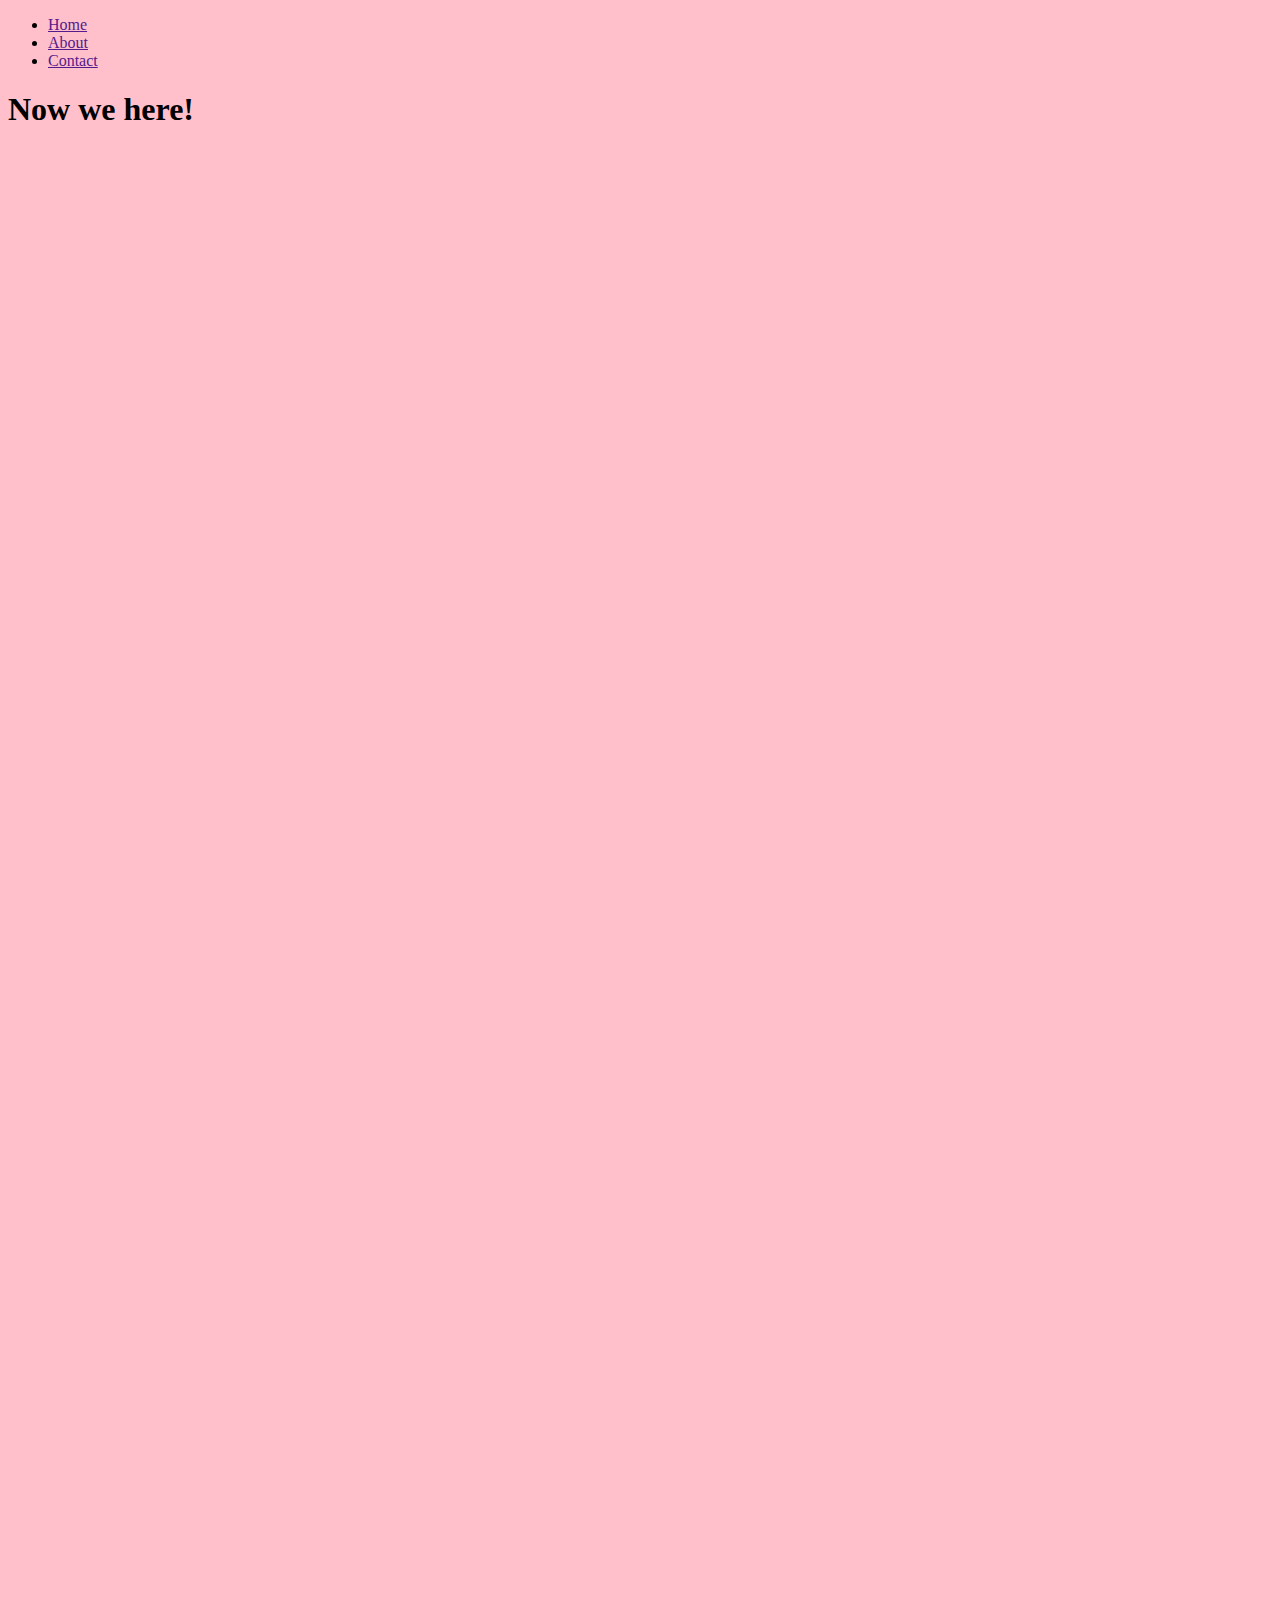
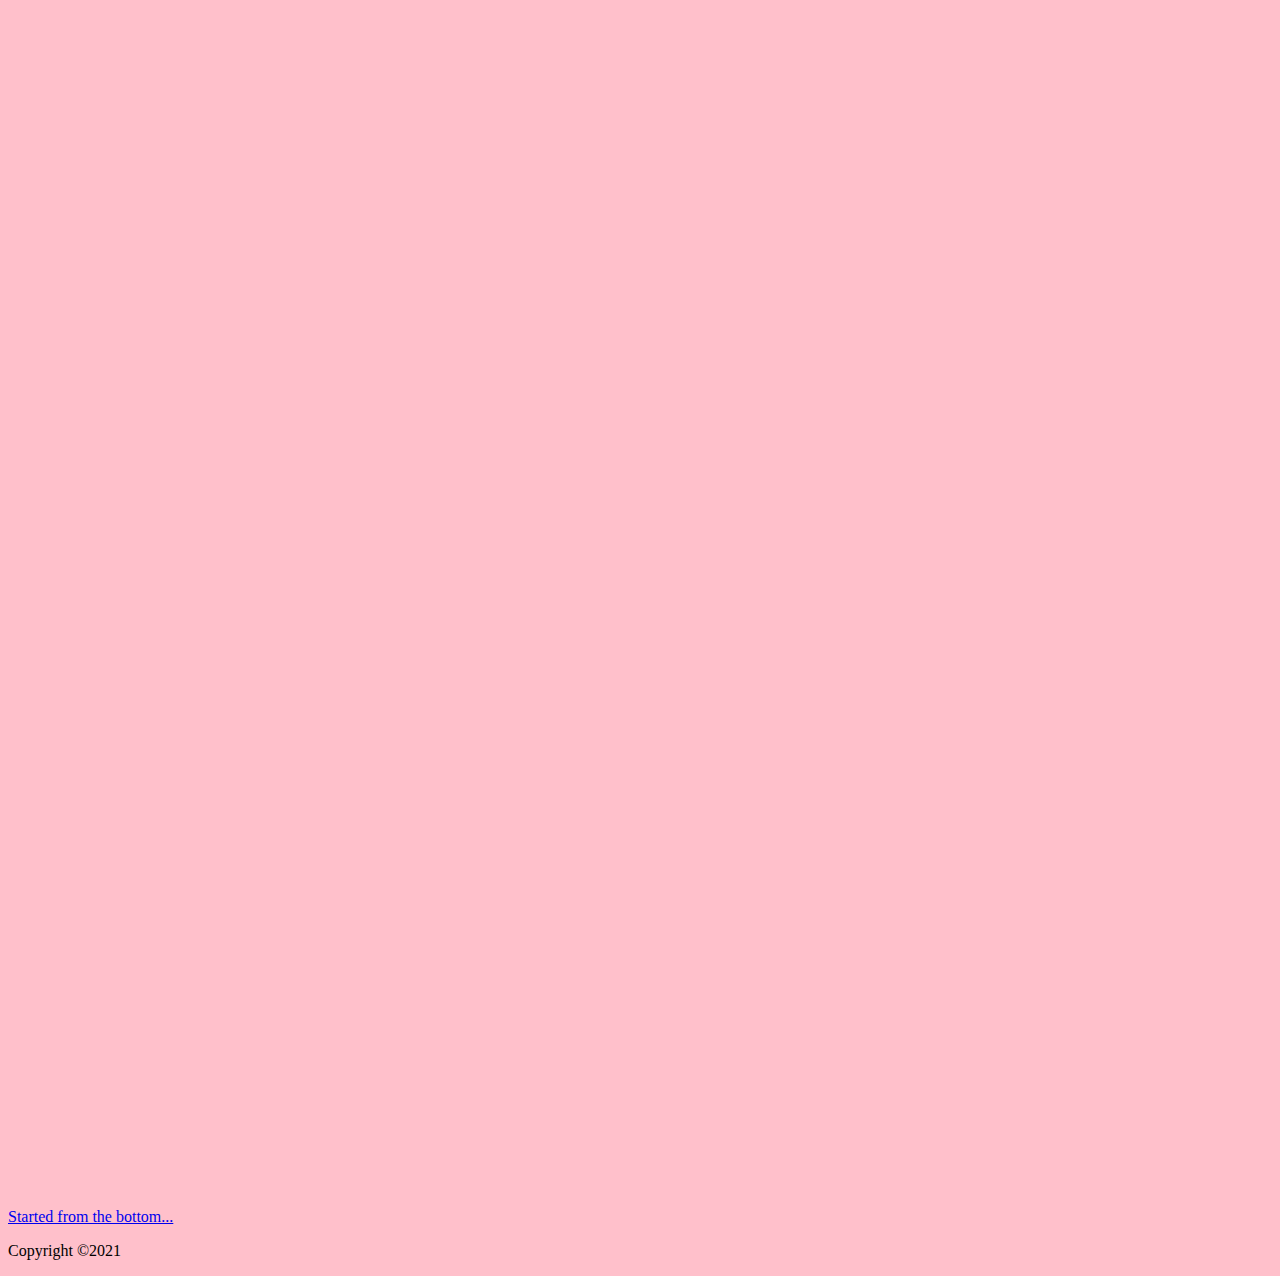
==== index.html @ 53c30052 "adding footer and better indentation" ====
<!DOCTYPE html>
<html>

<head>
    <meta charset="utf-8">
    <meta name="viewport" content="width=device-width, initial-scale=1">
    <title>Nochu</title>
    <link rel="stylesheet" href="style.css">
</head>

<body>
    <main>
        <header>
            <nav>
                <ul>
                    <li> <a href="">Home</a></li>
                    <li><a href="">About</a></li>
                    <li><a href="">Contact</a></li>
                </ul>
            </nav>
        </header>
        <h1 id="top">
            Now we here!
            <br>
            <br>
            <br>
            <br>
            <br>
            <br>
            <br>
            <br>
            <br>
            <br>
            <br>
            <br>
            <br>
            <br>
            <br>
            <br>
            <br>
            <br>
            <br>
            <br>
            <br>
            <br>
            <br>
            <br>
            <br>
            <br>
            <br>
            <br>
            <br>
            <br>
            <br>
            <br>
            <br>
            <br>
            <br>
            <br>
            <br>
            <br>
            <br>
            <br>
            <br>
            <br>
            <br>
            <br>
            <br>
            <br>
            <br>
            <br>
            <br>
        </h1>
        <a href="#top">
            <br>
            <br>
            <br>
            <br>
            <br>
            <br>
            <br>
            <br>
            <br>
            <br>
            <br>
            <br>
            <br>
            <br>
            <br>
            <br>
            <br>
            <br>
            <br>
            <br>
            <br>
            <br>
            <br>
            <br>
            <br>
            <br>
            <br>
            <br>
            <br>
            <br>
            <br>
            <br>
            <br>
            <br>
            <br>
            <br>
            <br>
            <br>
            <br>
            <br>
            <br>
            <br>
            <br>
            <br>
            <br>
            <br>
            <br>
            <br>
            <br>
            Started from the bottom...
        </a>
    </main>
    <footer>
        <p>Copyright &copy;2021</p>
    </footer>
</body>
</html>
---- style.css ----
body
{
background-color: pink;
}

.try
{
color:blue;
}
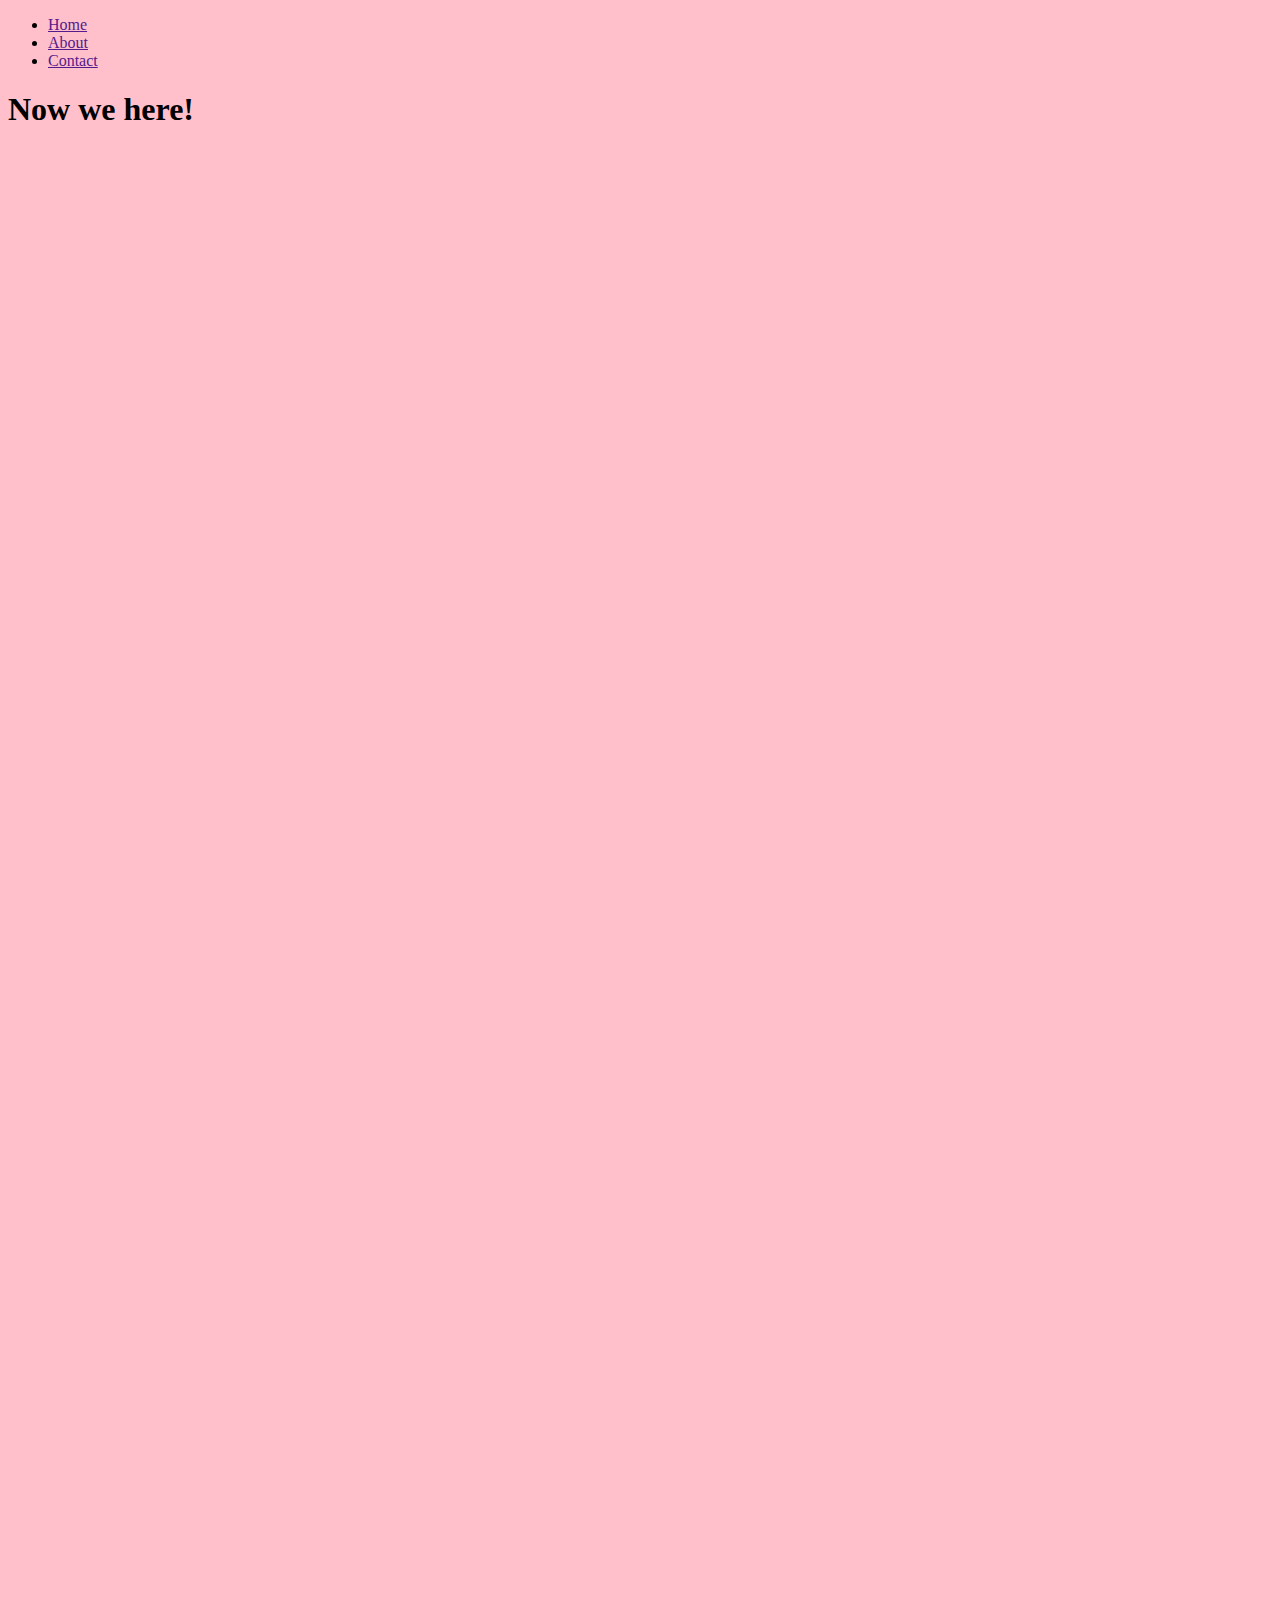
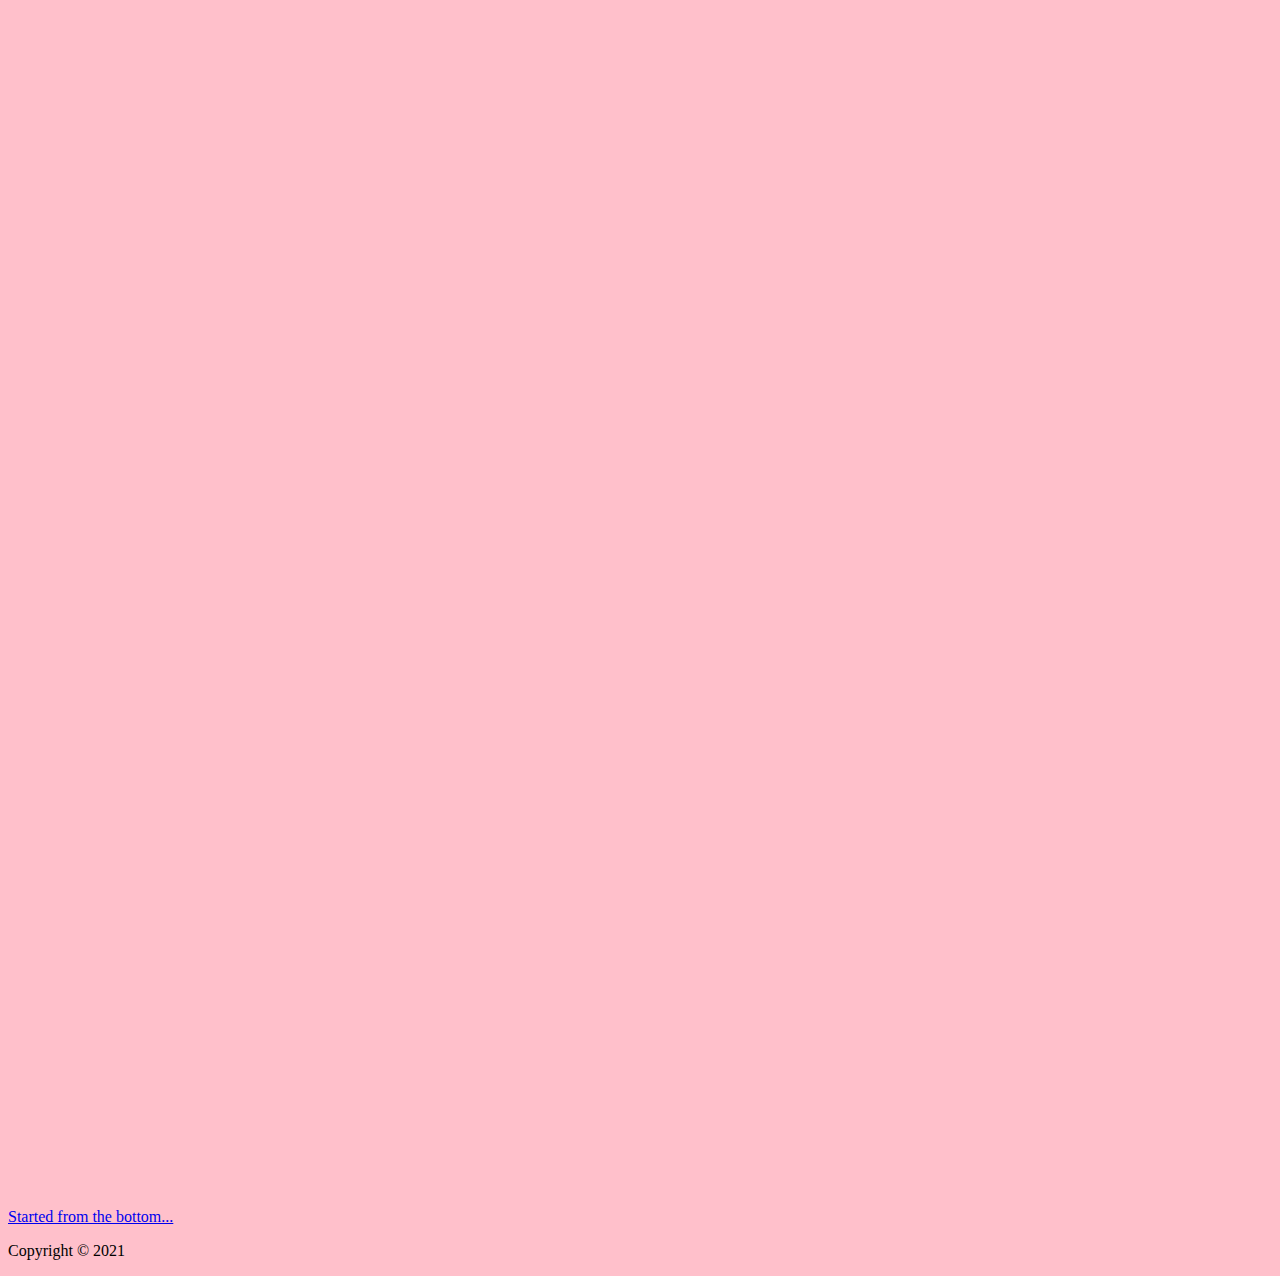
==== commit 308fc8b3: "fixing the footer of the website" ====
--- a/index.html
+++ b/index.html
@@ -125,7 +125,7 @@
         </a>
     </main>
     <footer>
-        <p>Copyright &copy;2021</p>
+        <p>Copyright &copy; 2021</p>
     </footer>
 </body>
 </html>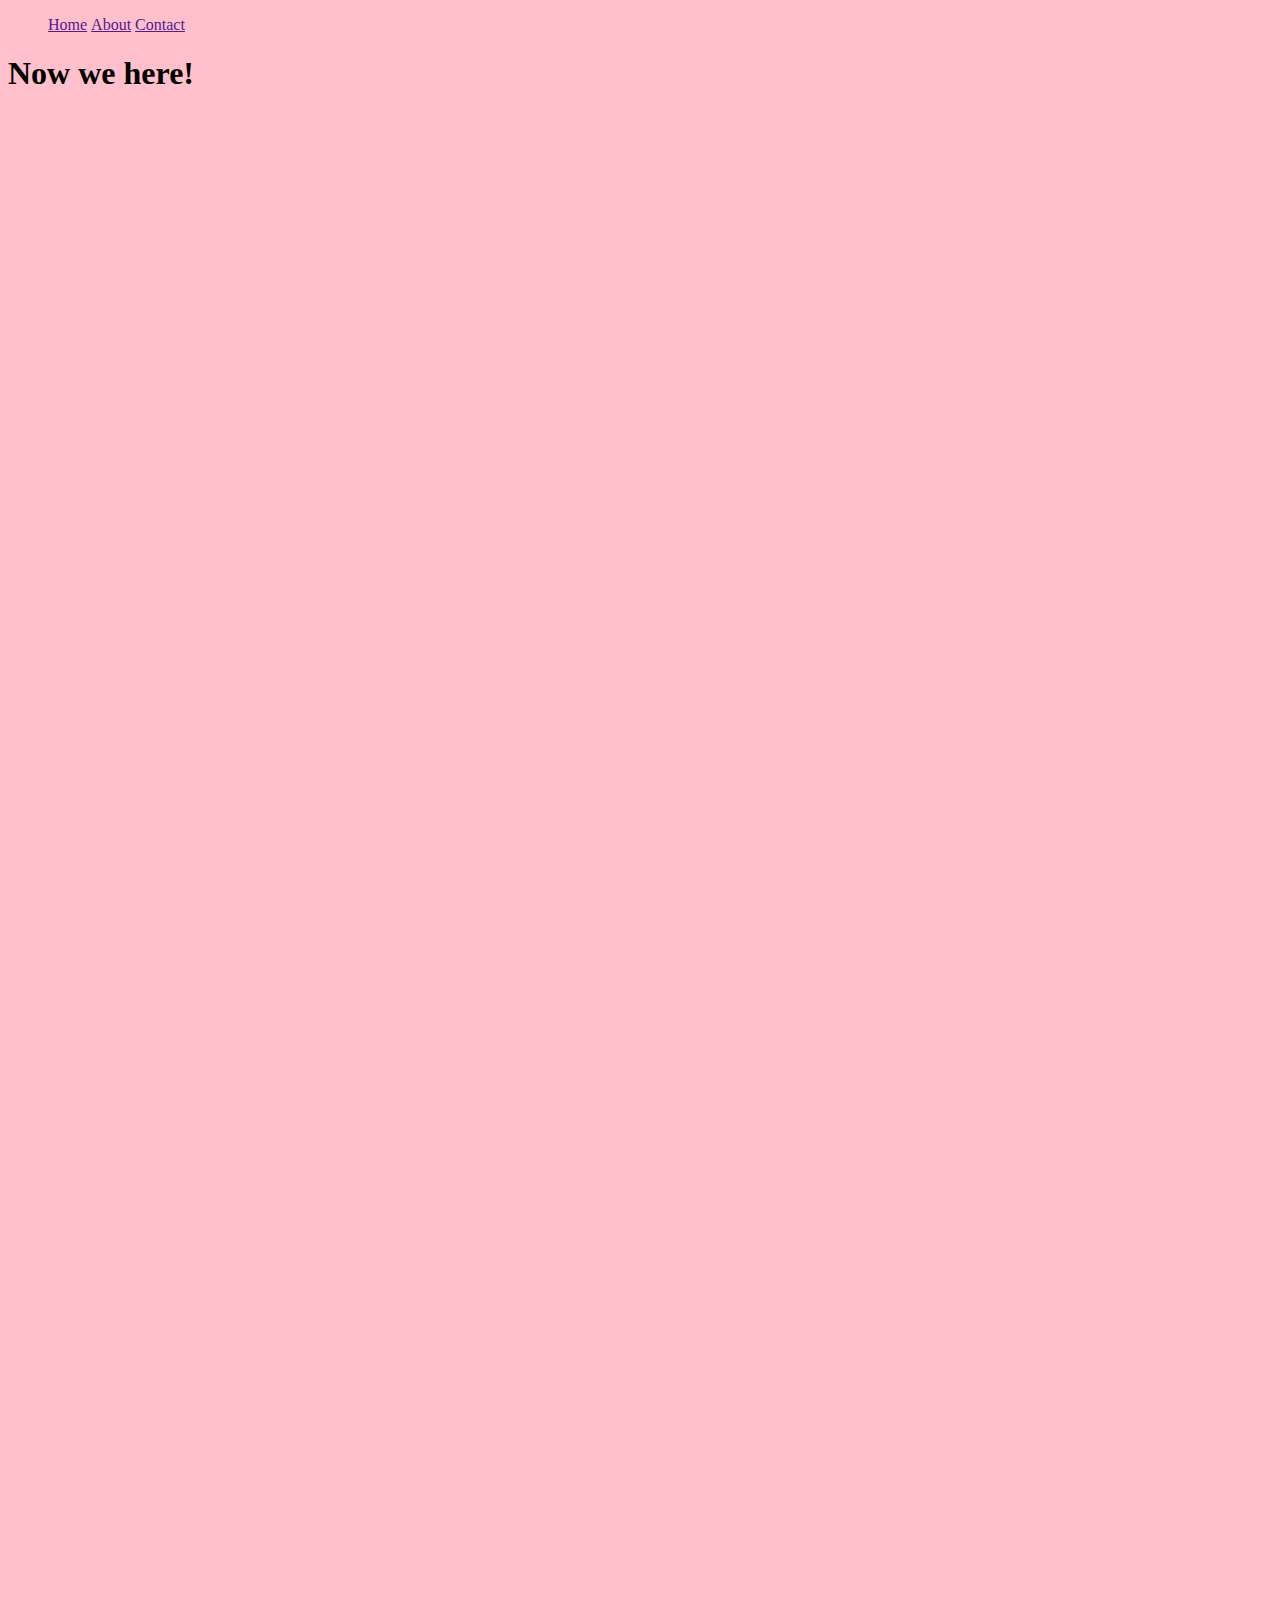
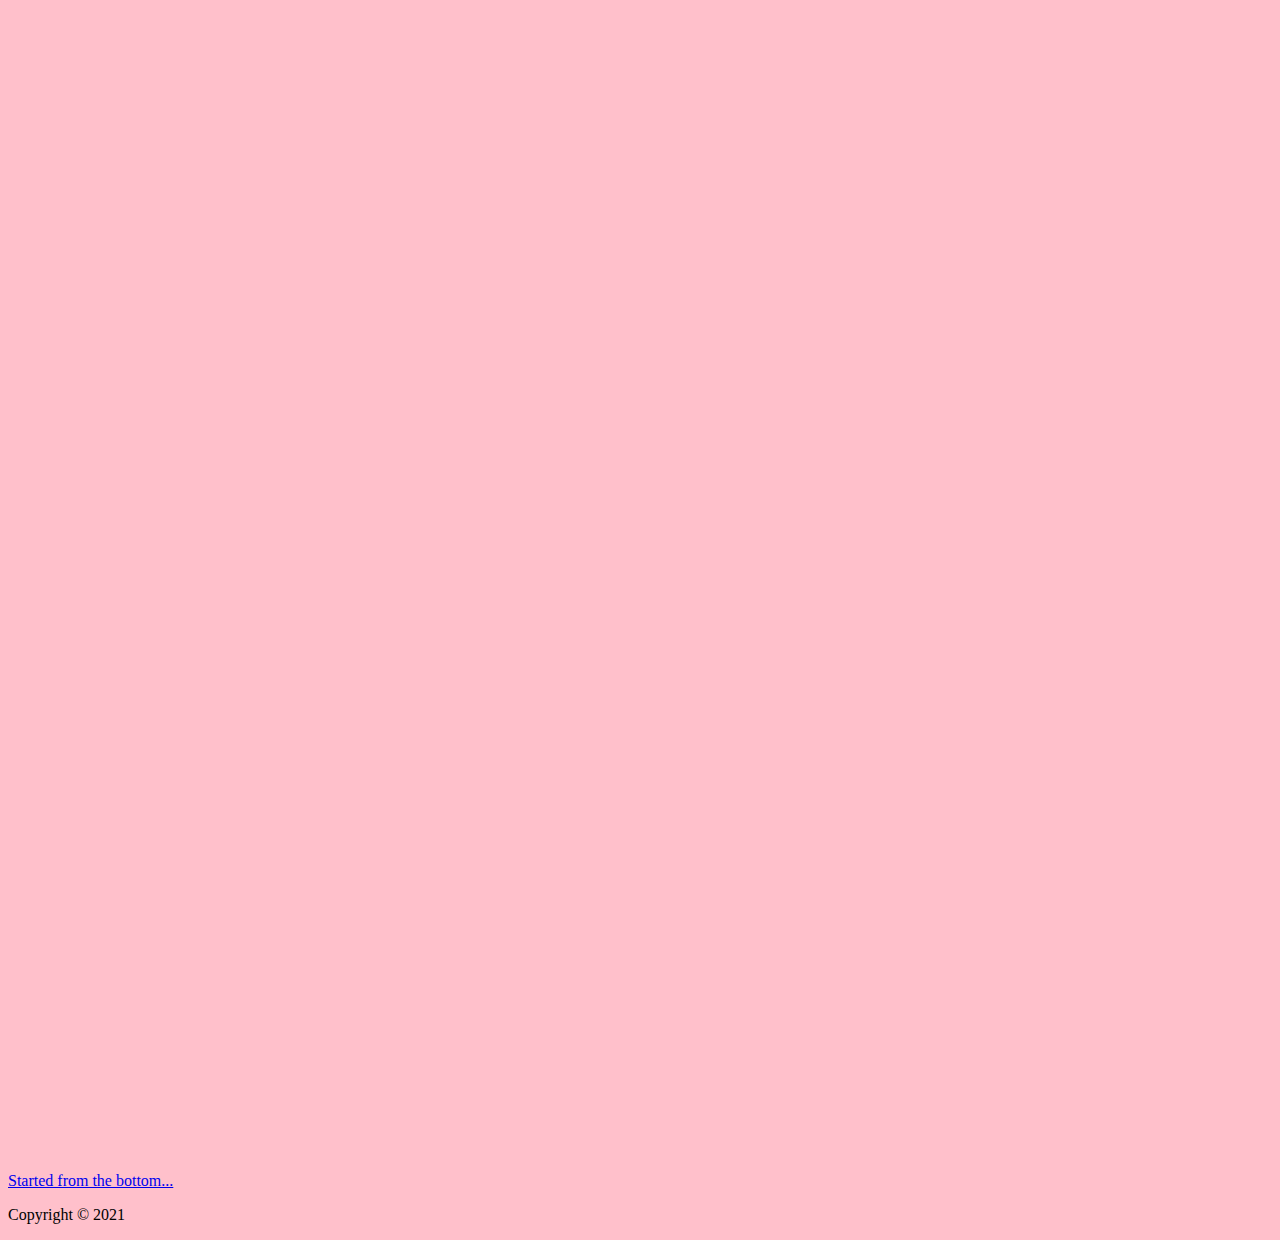
==== commit c1c922e2: "testing new styling css for header" ====
--- a/index.html
+++ b/index.html
@@ -13,7 +13,7 @@
         <header>
             <nav>
                 <ul>
-                    <li> <a href="">Home</a></li>
+                    <li><a href="">Home</a></li>
                     <li><a href="">About</a></li>
                     <li><a href="">Contact</a></li>
                 </ul>
--- a/style.css
+++ b/style.css
@@ -6,4 +6,21 @@
 .try
 {
 color:blue;
+}
+
+/* Header stylization */
+
+nav ul
+{
+    list-style: none;
+}
+
+nav li
+{
+    display: inline-block;
+}
+
+nav a:hover, nav a:focus
+{
+    color: grey;
 }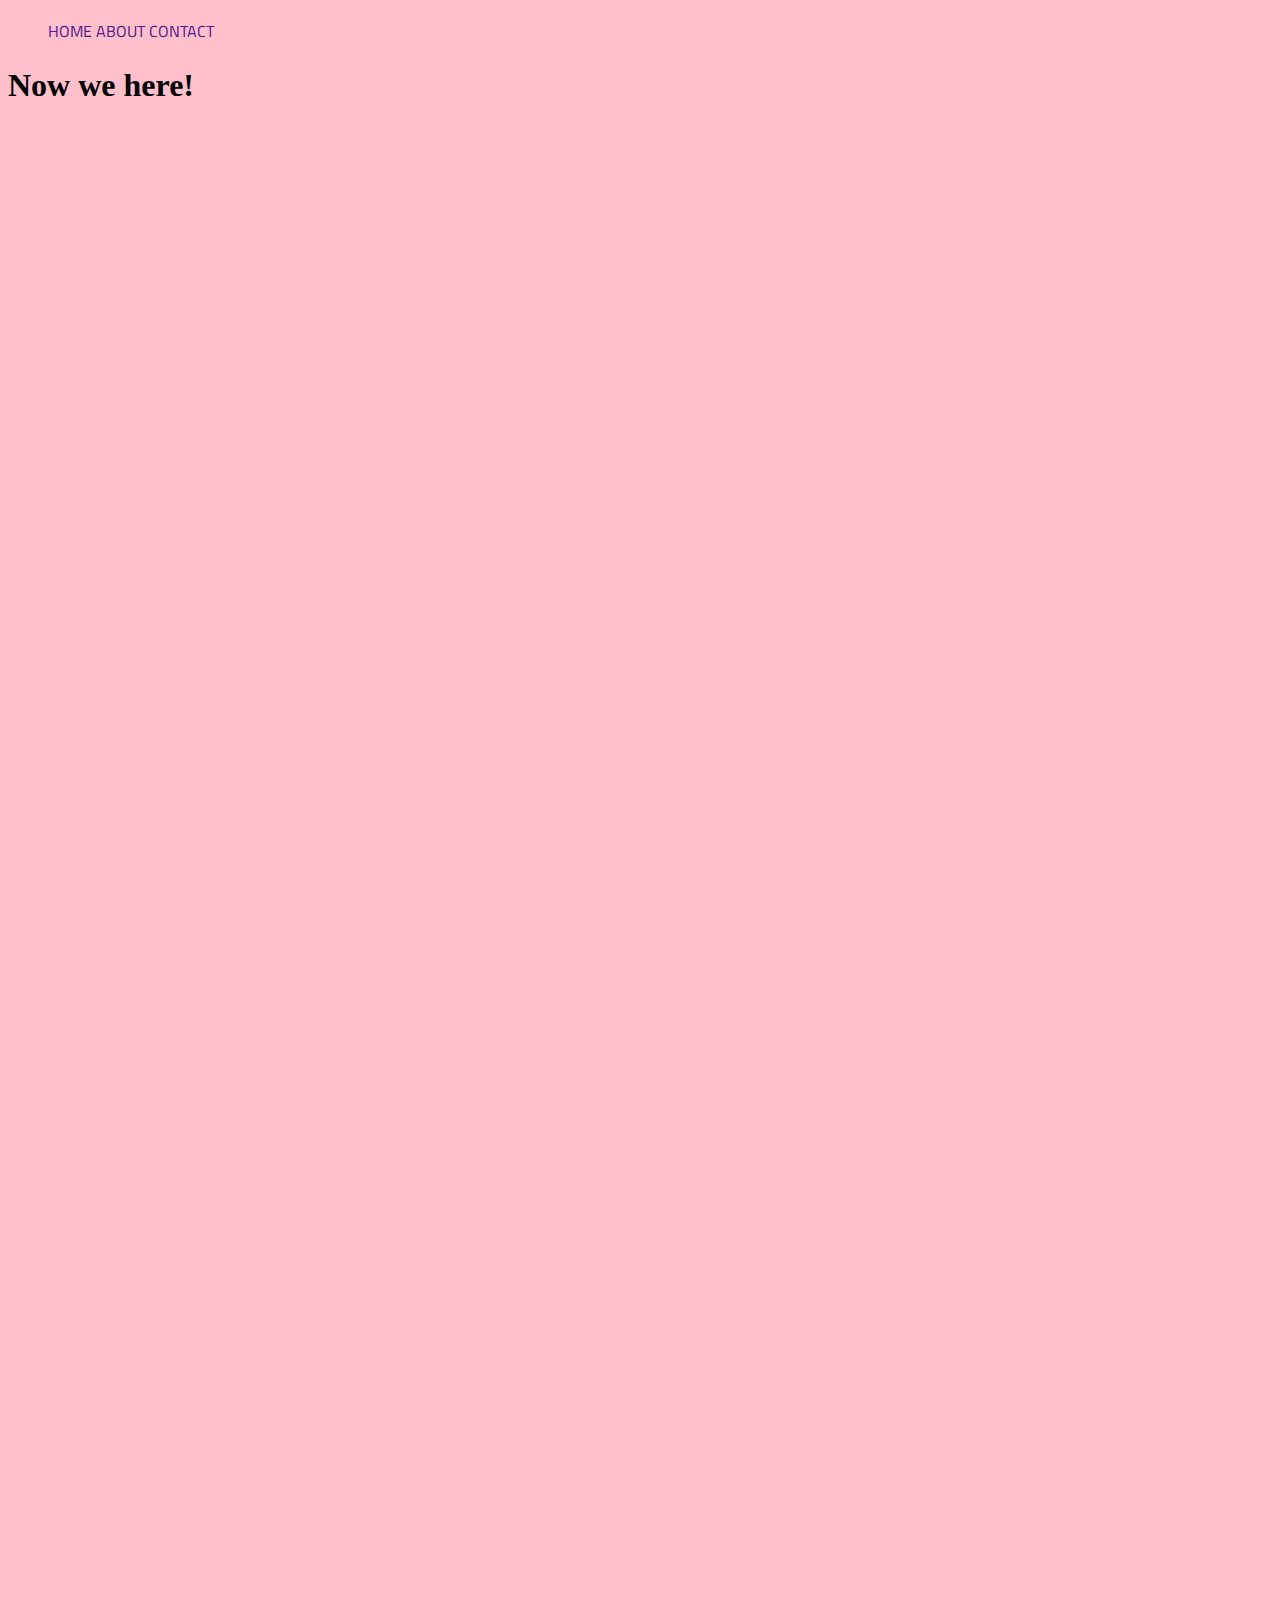
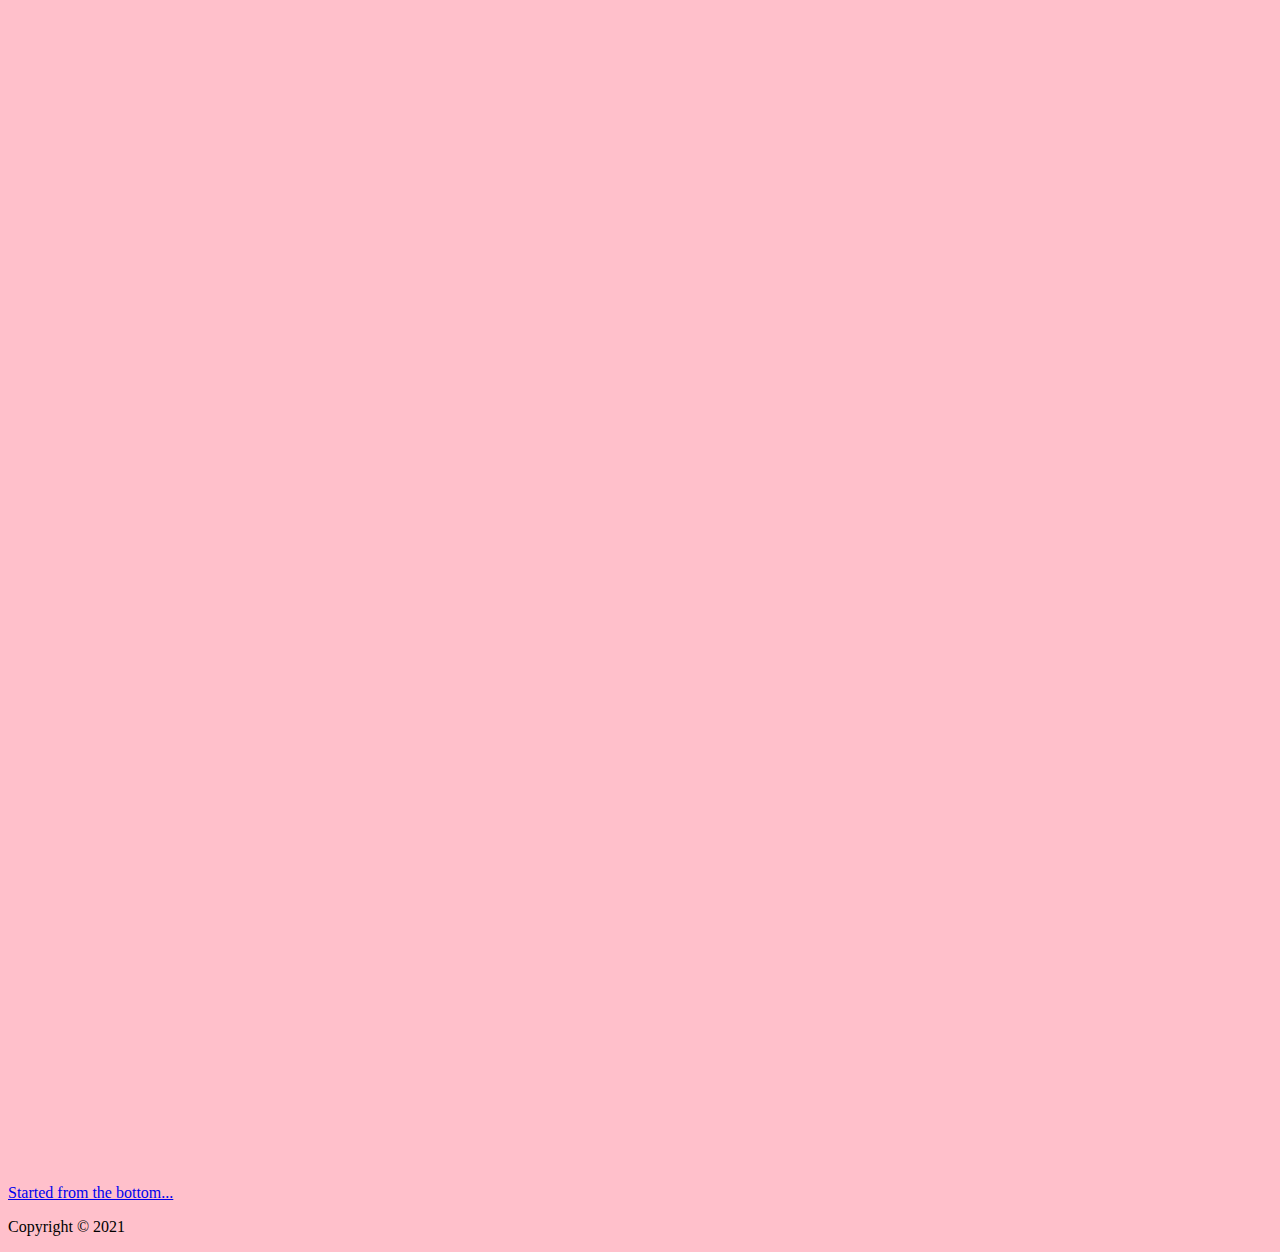
==== commit d7efabc0: "Added font to header... hope it works" ====
--- a/index.html
+++ b/index.html
@@ -5,6 +5,8 @@
     <meta charset="utf-8">
     <meta name="viewport" content="width=device-width, initial-scale=1">
     <title>Nochu</title>
+    <link rel="preconnect" href="https://fonts.gstatic.com">
+    <link href="https://fonts.googleapis.com/css2?family=Cairo&display=swap" rel="stylesheet">
     <link rel="stylesheet" href="style.css">
 </head>
 
--- a/style.css
+++ b/style.css
@@ -20,7 +20,15 @@
     display: inline-block;
 }
 
+nav a
+{
+    text-decoration: none;
+    text-transform: uppercase;
+    font-family: 'Cairo', sans-serif;
+}
+
 nav a:hover, nav a:focus
 {
-    color: grey;
-}+    color: blue;
+}
+
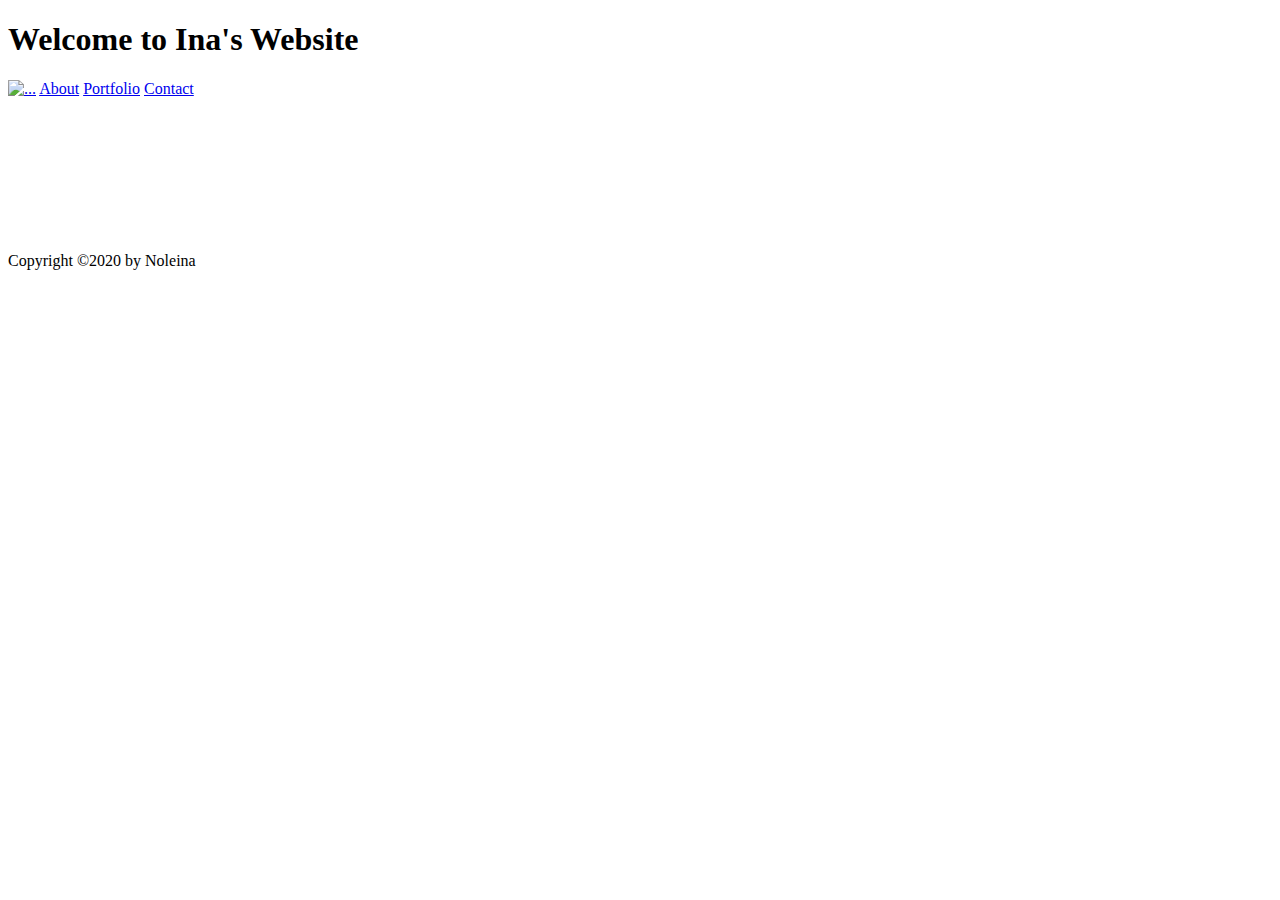
==== commit ce807a16: "Add files via upload" ====
--- a/index.html
+++ b/index.html
@@ -1,133 +1,34 @@
 <!DOCTYPE html>
-<html>
-
-<head>
-    <meta charset="utf-8">
-    <meta name="viewport" content="width=device-width, initial-scale=1">
-    <title>Nochu</title>
-    <link rel="preconnect" href="https://fonts.gstatic.com">
-    <link href="https://fonts.googleapis.com/css2?family=Cairo&display=swap" rel="stylesheet">
-    <link rel="stylesheet" href="style.css">
-</head>
-
-<body>
-    <main>
+<html lang="en">
+    <head>
+        <meta charset="utf-8" />
+        <title>Ina's Portfolio</title>
+        <link href="css/styles.css" rel="stylesheet" />
+        <!-- Website Icon-->
+        <link rel="icon" href="assets/img/portfolioicon.ico">
+    </head>
+    <body id="page-top">
         <header>
-            <nav>
-                <ul>
-                    <li><a href="">Home</a></li>
-                    <li><a href="">About</a></li>
-                    <li><a href="">Contact</a></li>
-                </ul>
+            <h1>
+                Welcome to Ina's Website
+            </h1>
+        </header>
+        <!-- Navigation-->
+        <div class="navbar">
+            <nav id="mainNav">
+                <a class="navbarlogo" href="index.html"><img id="taskbarlogo" src="assets/img/bigwarmflower.png" alt="..." /></a>
+                <a class="navlink" href="about.html">About</a>
+                <a class="navlink" href="projects.html">Portfolio</a>
+                <a class="navlink" href="contact.html">Contact</a>
             </nav>
-        </header>
-        <h1 id="top">
-            Now we here!
-            <br>
-            <br>
-            <br>
-            <br>
-            <br>
-            <br>
-            <br>
-            <br>
-            <br>
-            <br>
-            <br>
-            <br>
-            <br>
-            <br>
-            <br>
-            <br>
-            <br>
-            <br>
-            <br>
-            <br>
-            <br>
-            <br>
-            <br>
-            <br>
-            <br>
-            <br>
-            <br>
-            <br>
-            <br>
-            <br>
-            <br>
-            <br>
-            <br>
-            <br>
-            <br>
-            <br>
-            <br>
-            <br>
-            <br>
-            <br>
-            <br>
-            <br>
-            <br>
-            <br>
-            <br>
-            <br>
-            <br>
-            <br>
-            <br>
-        </h1>
-        <a href="#top">
-            <br>
-            <br>
-            <br>
-            <br>
-            <br>
-            <br>
-            <br>
-            <br>
-            <br>
-            <br>
-            <br>
-            <br>
-            <br>
-            <br>
-            <br>
-            <br>
-            <br>
-            <br>
-            <br>
-            <br>
-            <br>
-            <br>
-            <br>
-            <br>
-            <br>
-            <br>
-            <br>
-            <br>
-            <br>
-            <br>
-            <br>
-            <br>
-            <br>
-            <br>
-            <br>
-            <br>
-            <br>
-            <br>
-            <br>
-            <br>
-            <br>
-            <br>
-            <br>
-            <br>
-            <br>
-            <br>
-            <br>
-            <br>
-            <br>
-            Started from the bottom...
-        </a>
-    </main>
-    <footer>
-        <p>Copyright &copy; 2021</p>
-    </footer>
-</body>
+        </div>
+        <div class="midcontent">
+            <video id="myVideo" autoplay mute loop>
+                <source src="assets/img/vidbg.mp4" type="video/mp4">
+            </video>
+        </div>
+        <div class="footer text-center">
+            Copyright &COPY;2020 by Noleina<br/>
+        </div>
+    </body>
 </html>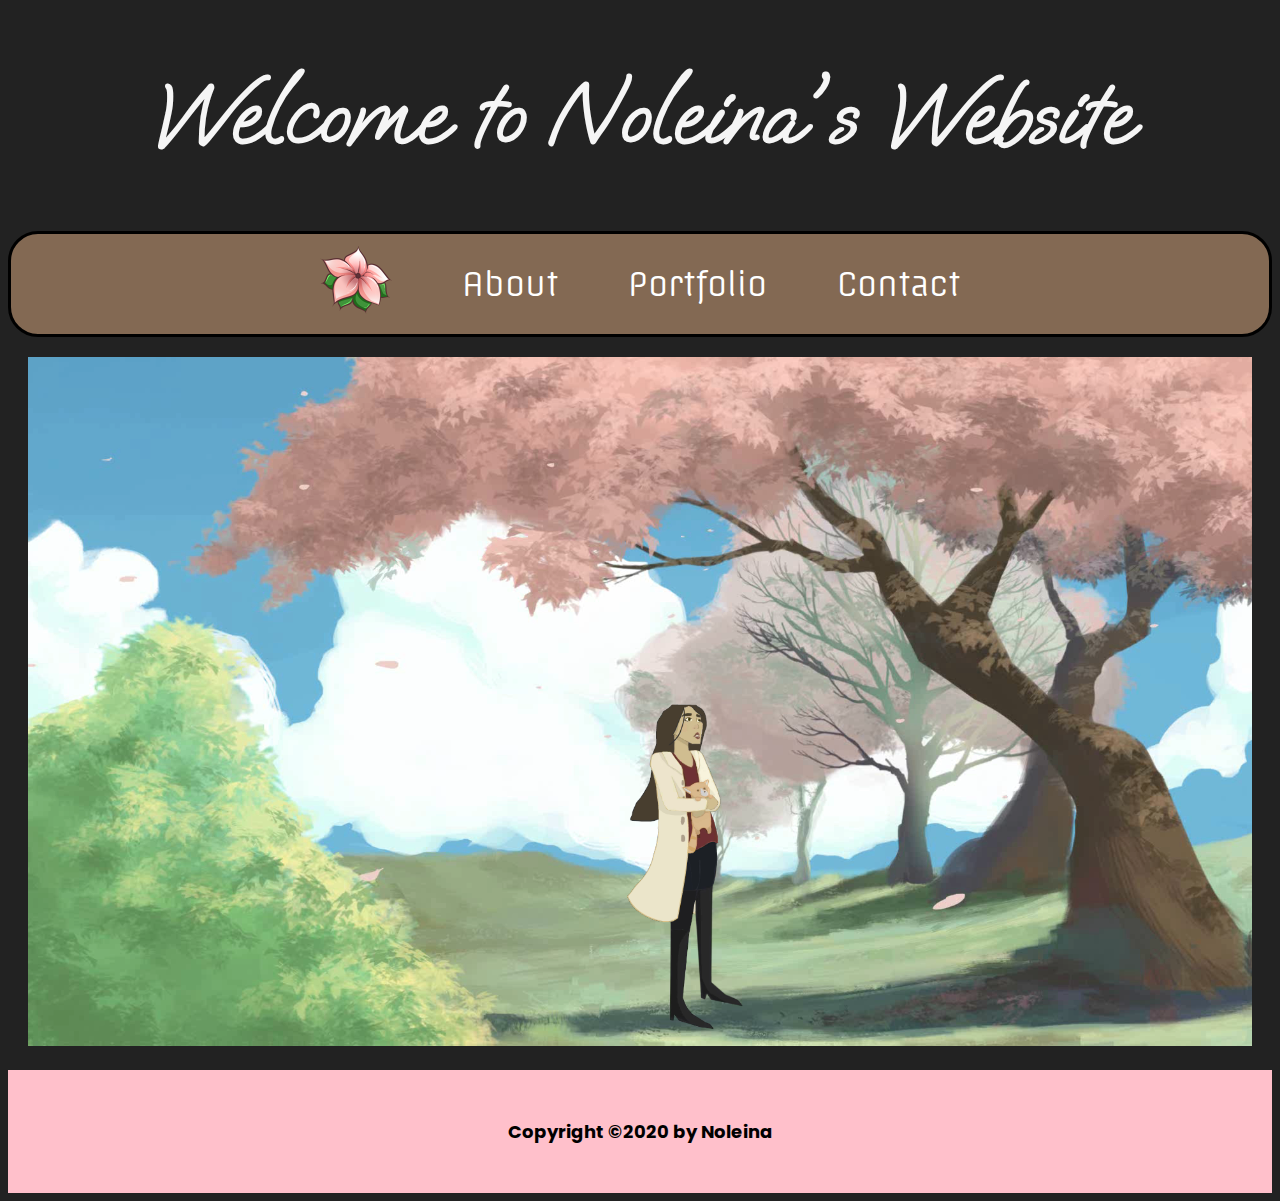
==== commit 1bb56e27: "Add files via upload" ====
--- a/index.html
+++ b/index.html
@@ -10,7 +10,7 @@
     <body id="page-top">
         <header>
             <h1>
-                Welcome to Ina's Website
+                Welcome to Noleina's Website
             </h1>
         </header>
         <!-- Navigation-->
--- a/css/styles.css
+++ b/css/styles.css
@@ -0,0 +1,150 @@
+@import url('https://fonts.googleapis.com/css?family=Offside');
+@import url('https://fonts.googleapis.com/css2?family=Montserrat:wght@200&display=swap');
+@import url('https://fonts.googleapis.com/css2?family=Montserrat:wght@100;200&display=swap');
+@import url('https://fonts.googleapis.com/css2?family=Montserrat:wght@100;200&family=Oooh+Baby&display=swap');
+@import url('https://fonts.googleapis.com/css2?family=Montserrat:wght@100;200&family=Oooh+Baby&family=Poppins:wght@100&display=swap');
+@import url('https://fonts.googleapis.com/css2?family=Montserrat+Alternates:wght@200&family=Montserrat:wght@100;200&family=Oooh+Baby&family=Poppins:wght@100&display=swap');
+
+body
+{
+    background-color: #222222;
+}
+
+#site /* # is ID */
+{
+    background-color: transparent; /*none bg*/
+    border-width: 0px; /*wont show*/
+    padding: 0px; /*NO padding for my parent container */
+    display: grid; /*USE CSS GRID - YEAH~!! */
+    grid-gap: 10px 15px; /*width/x then height/y */
+    /*Mobile layout first - cols, rows, areas, spacing*/
+    grid-template-columns : 1fr; /*single column*/
+    grid-template-areas: /*one string per row */
+        "h"
+        "d1"
+        "d2"
+        "d3"
+        "d4"
+        "d5"
+        "d6";
+}
+
+/* div
+{
+    border: 3px solid #000000;
+    border-radius: 30px;
+    background-color: #e9e9e9;
+    padding: 10px 20px;    
+} */
+
+header{
+    grid-area: h;
+    text-align: center;
+    color: whitesmoke;
+    /* font-family: 'Montserrat', sans-serif; */
+    font-family: 'Oooh Baby', cursive;
+    font-size: 45px;
+}
+
+div.navbar
+{
+    grid-area: d1;
+    font-family: 'Offside', cursive;
+    grid-area: h;
+    background-color: #836953;
+    border: 3px solid #000000;
+    border-radius: 30px;
+    padding: 10px 20px;  
+}
+
+div.midcontent
+{
+    grid-area: d2;
+    font-size: larger;
+    /* border:2px red groove;
+    border-radius: 20px; */
+    padding: 20px;
+    color: white;   
+}
+
+#myVideo{
+    width: 100%;
+    height: auto;
+}
+
+div.footer
+{
+    grid-area: d6;
+    text-align: center;
+    /* border-radius: 10px; */ /*rounds out the edges*/
+    font-size: large;
+    background-color: pink;
+    padding-top: 3rem;
+    padding-bottom: 3rem;
+    font-family: 'Poppins', sans-serif;
+    font-weight: bold;
+}
+
+a
+{
+    text-decoration: none;
+    vertical-align: middle;
+    font-size:2rem;
+    padding: 2rem;
+}
+
+a:link, a:visited
+{
+    color: white;
+}
+
+a:hover
+{
+    color: #ffb4c8;
+}
+
+a:active 
+{
+    color: #fdfd96;
+}
+
+#mainNav{
+    text-align: center;
+}
+
+#taskbarlogo{
+    transform: scaleX(-1);
+}
+
+p{
+    color: white;
+    font-family: 'Poppins', sans-serif;
+    font-size: x-large;
+}
+
+.aboutopening{
+    font-family: 'Poppins', sans-serif;
+    font-weight: bolder;
+    color: #ffb4c8;
+}
+
+/* if media is screen and screen is at least 800px then ... do this*/
+/* Desktop layout with lotso width*/
+@media screen and (min-width: 800px)
+{
+    #site
+    {
+        /* replacement of site specific code for desktop here */
+        grid-template-columns: 1fr 1fr 1fr 1fr 1fr 1fr 1fr; /*6 equal cols*/
+        grid-template-rows: 1fr 1fr 1fr 1fr 1fr 1fr 1fr 1fr;
+        grid-template-areas:
+            " h  h  h  h  h  h  h" /* the dot means the block is empty*/
+            "d1 d1 d1 d1 d1 d1 d1"
+            " . d2 d2 d2 d2 d2  ."
+            " . d2 d2 d2 d2 d2  ."
+            " . d2 d2 d2 d2 d2  ."
+            "d5 d5 d5 d5 d5 d5 d5"
+            "d5 d5 d5 d5 d5 d5 d5"
+            "d6 d6 d6 d6 d6 d6 d6";
+    }
+}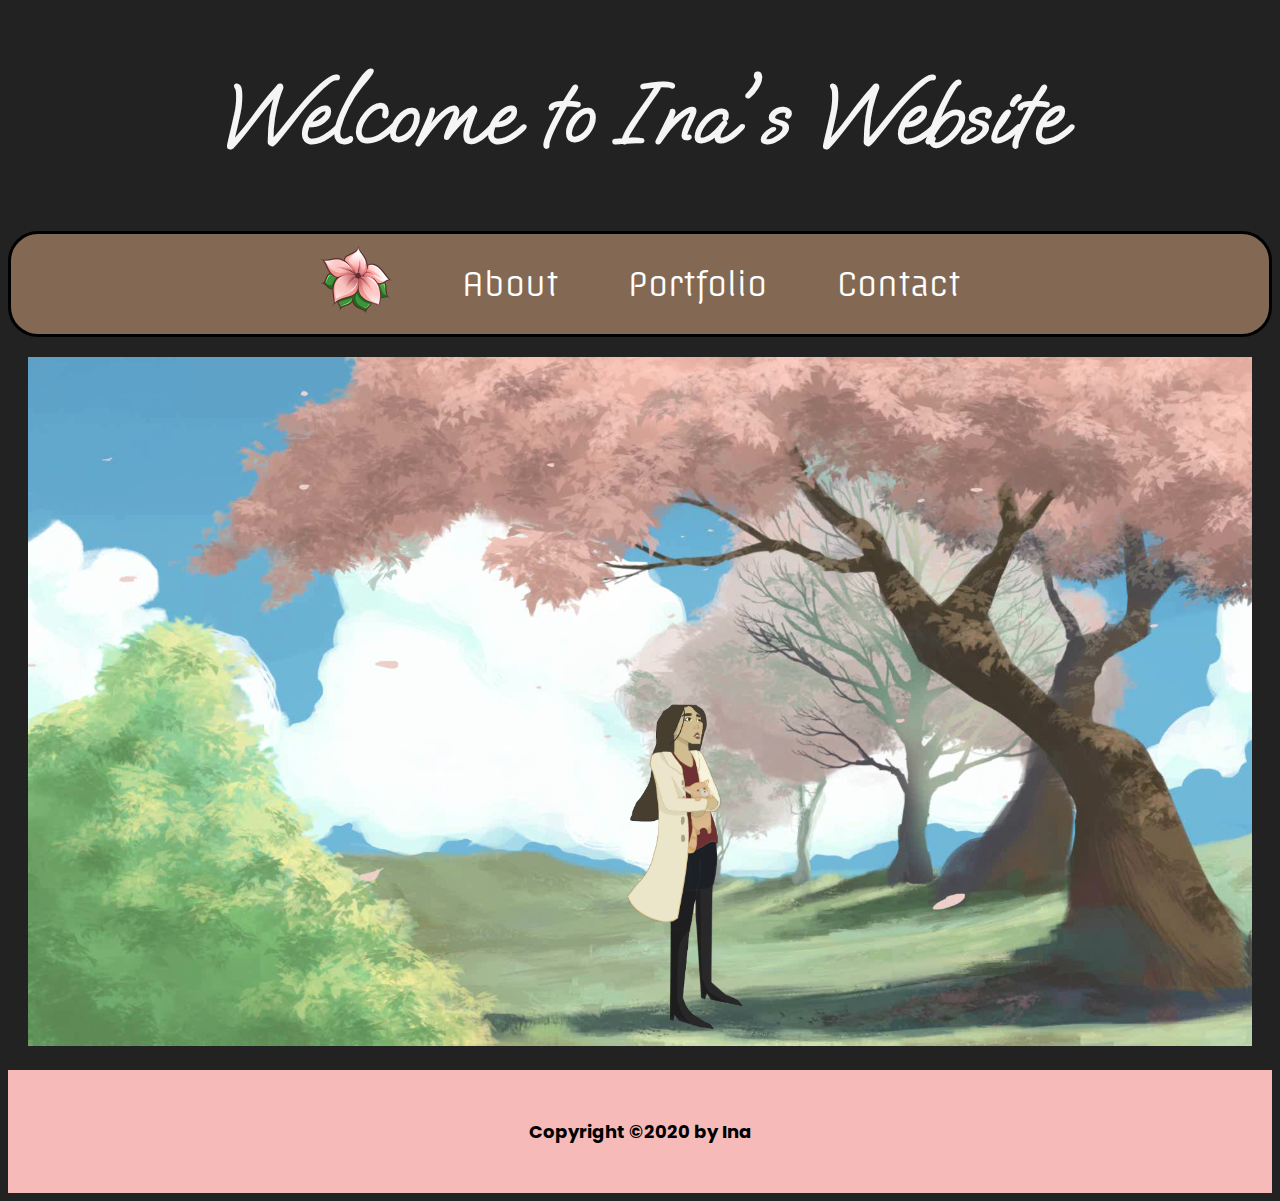
==== commit 6b39112e: "Add files via upload" ====
--- a/index.html
+++ b/index.html
@@ -10,7 +10,7 @@
     <body id="page-top">
         <header>
             <h1>
-                Welcome to Noleina's Website
+                Welcome to Ina's Website
             </h1>
         </header>
         <!-- Navigation-->
@@ -28,7 +28,7 @@
             </video>
         </div>
         <div class="footer text-center">
-            Copyright &COPY;2020 by Noleina<br/>
+            Copyright &COPY;2020 by Ina<br/>
         </div>
     </body>
 </html>--- a/css/styles.css
+++ b/css/styles.css
@@ -78,7 +78,7 @@
     text-align: center;
     /* border-radius: 10px; */ /*rounds out the edges*/
     font-size: large;
-    background-color: pink;
+    background-color: #f6bbb8;
     padding-top: 3rem;
     padding-bottom: 3rem;
     font-family: 'Poppins', sans-serif;
@@ -93,17 +93,17 @@
     padding: 2rem;
 }
 
-a:link, a:visited
+a.navlink:link, a.navlink:visited
 {
     color: white;
 }
 
-a:hover
+a.navlink:hover
 {
-    color: #ffb4c8;
+    color: #ffc8cc;
 }
 
-a:active 
+a.navlink:active 
 {
     color: #fdfd96;
 }
@@ -128,6 +128,34 @@
     color: #ffb4c8;
 }
 
+.contactlink:hover{
+    /*filter: invert(1);*/
+    filter: brightness(1);
+    color:#ffc8cc;
+}
+
+.contactlink{
+    filter: brightness(0%) invert(1);
+    /*height: 90px;*/
+}
+
+.presstogether{
+    vertical-align: middle;
+    height: 80px;
+    width: auto;
+    font-family: 'Poppins', sans-serif;
+    color: black;
+    font-size: 30px;
+    font-weight: bold;
+}
+
+#logorow{
+    text-align: center;
+    padding: 50px 50px; /* top bot */
+}
+
+
+
 /* if media is screen and screen is at least 800px then ... do this*/
 /* Desktop layout with lotso width*/
 @media screen and (min-width: 800px)
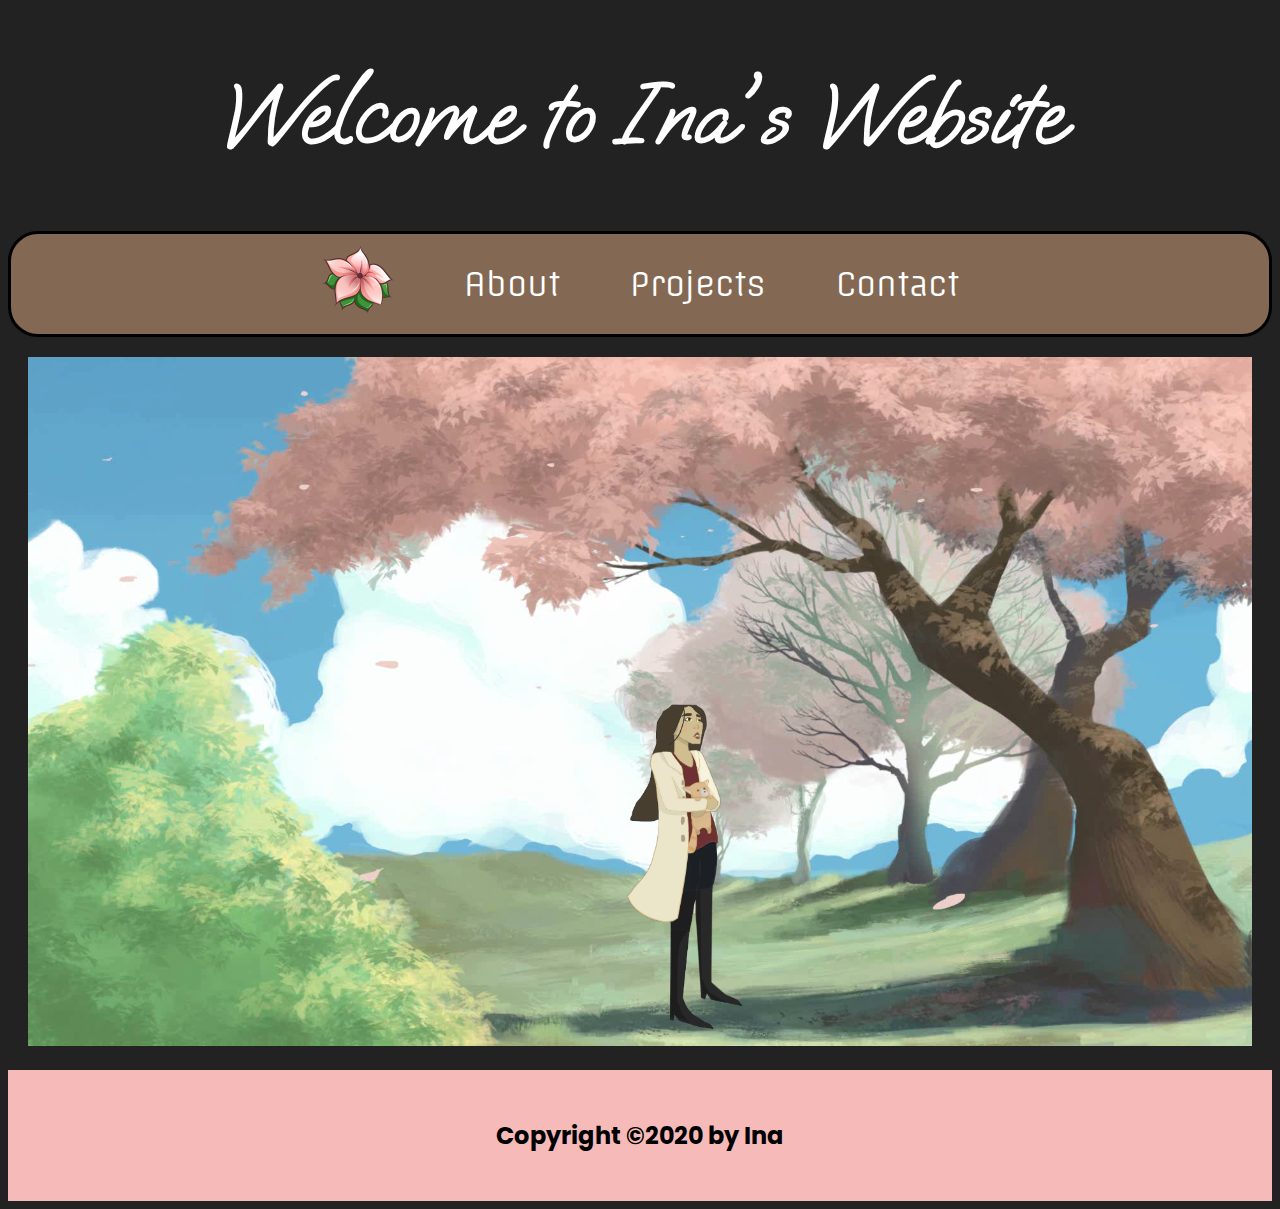
==== commit e91e88cc: "Add files via upload" ====
--- a/index.html
+++ b/index.html
@@ -6,6 +6,7 @@
         <link href="css/styles.css" rel="stylesheet" />
         <!-- Website Icon-->
         <link rel="icon" href="assets/img/portfolioicon.ico">
+        <script src="js/scripts.js"></script>
     </head>
     <body id="page-top">
         <header>
@@ -16,9 +17,9 @@
         <!-- Navigation-->
         <div class="navbar">
             <nav id="mainNav">
-                <a class="navbarlogo" href="index.html"><img id="taskbarlogo" src="assets/img/bigwarmflower.png" alt="..." /></a>
+                <a class="navbarlogo" href="index.html"><img  onmouseover="blossom(this)" onmouseout="wither(this)" id="taskbarlogo" src="assets/img/bigwarmflower.png" alt="..." /></a>
                 <a class="navlink" href="about.html">About</a>
-                <a class="navlink" href="projects.html">Portfolio</a>
+                <a class="navlink" href="projects.html">Projects</a>
                 <a class="navlink" href="contact.html">Contact</a>
             </nav>
         </div>
--- a/css/styles.css
+++ b/css/styles.css
@@ -40,7 +40,7 @@
 header{
     grid-area: h;
     text-align: center;
-    color: whitesmoke;
+    color: white;
     /* font-family: 'Montserrat', sans-serif; */
     font-family: 'Oooh Baby', cursive;
     font-size: 45px;
@@ -77,7 +77,7 @@
     grid-area: d6;
     text-align: center;
     /* border-radius: 10px; */ /*rounds out the edges*/
-    font-size: large;
+    font-size: x-large;
     background-color: #f6bbb8;
     padding-top: 3rem;
     padding-bottom: 3rem;
@@ -154,8 +154,23 @@
     padding: 50px 50px; /* top bot */
 }
 
+ul, .projectdisclaimer{
+    color: white;
+    font-family: 'Poppins', sans-serif;
+    font-size: 25px;
+    font-weight: lighter;
+}
 
+#feedbackMain{
+    color: white;
+    font-family: 'Poppins', sans-serif;
+    font-size: 25px;
+    font-weight: lighter;
+}
 
+.singlefileline{
+    vertical-align: middle;
+}
 /* if media is screen and screen is at least 800px then ... do this*/
 /* Desktop layout with lotso width*/
 @media screen and (min-width: 800px)
